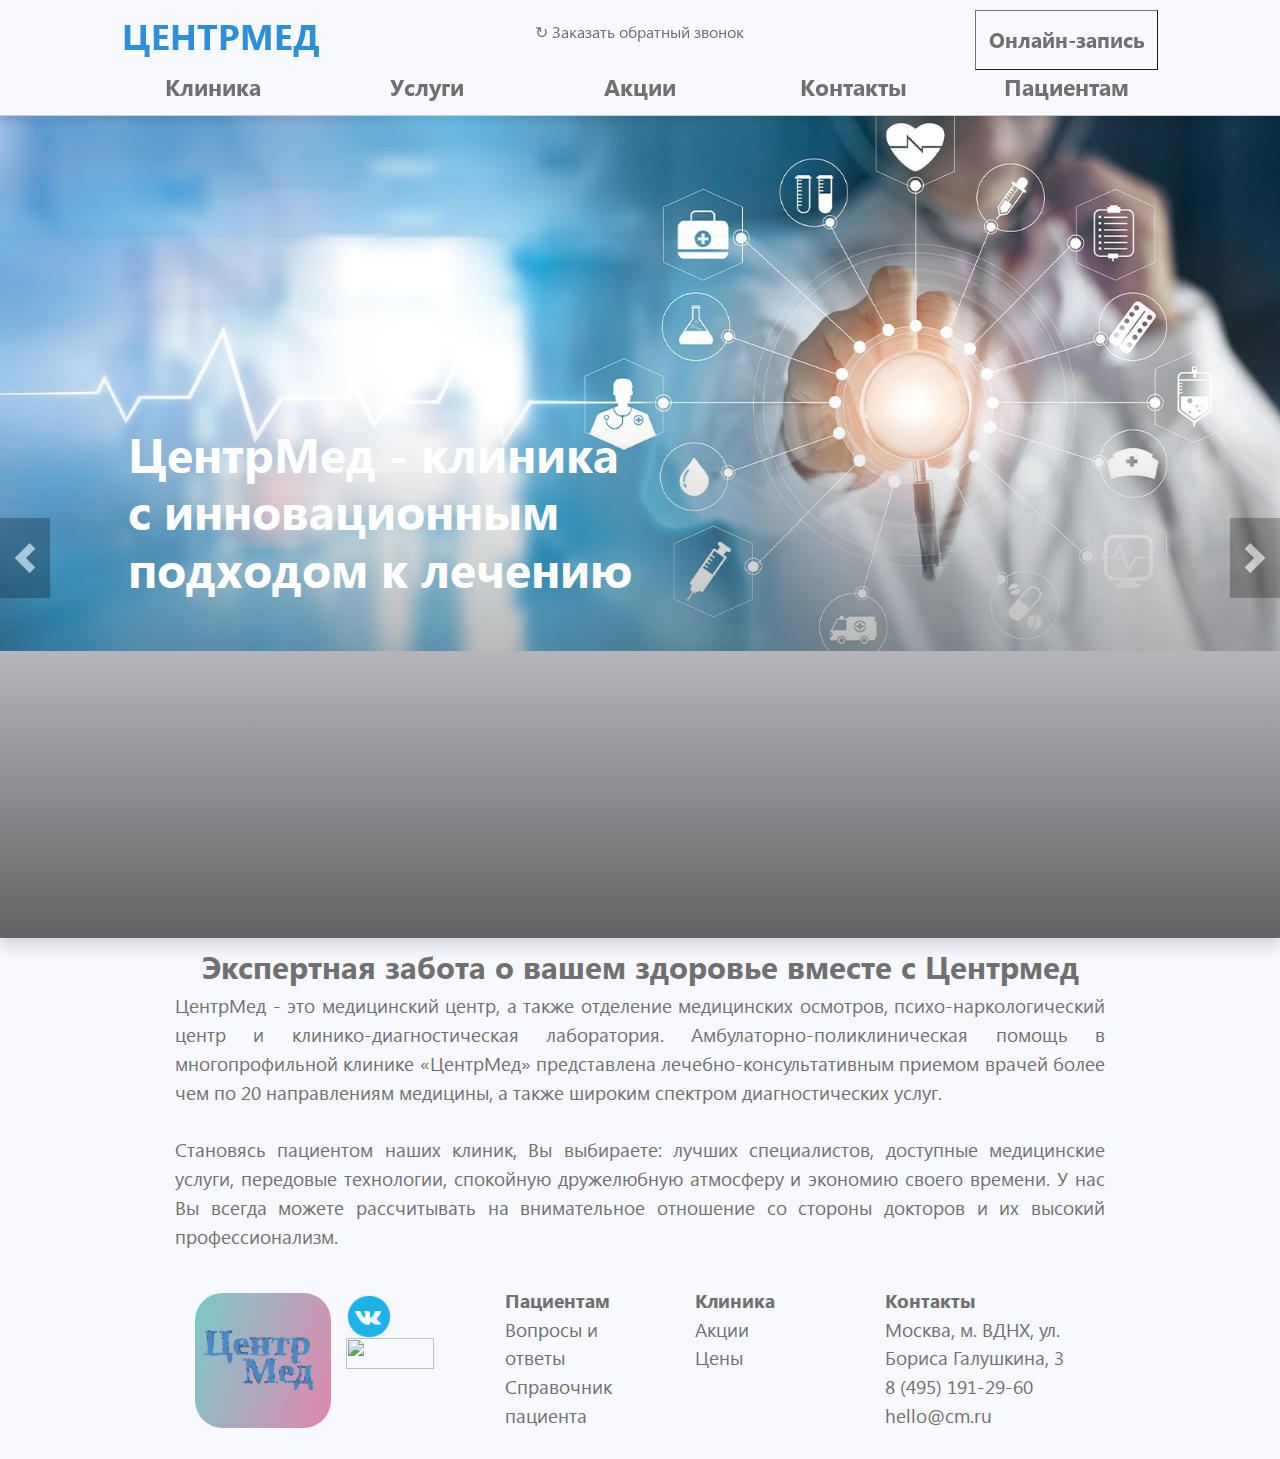
==== index.html @ 6ef2a297 "Update index.html" ====
<!doctype html>
<html lang="ru">
  <head>
    <!-- Required meta tags -->
    <meta charset="utf-8">
    <meta name="viewport" content="width=device-width, initial-scale=1, shrink-to-fit=no">

    <!-- Bootstrap CSS -->
    <link rel="stylesheet" href="https://stackpath.bootstrapcdn.com/bootstrap/4.4.1/css/bootstrap.min.css" integrity="sha384-Vkoo8x4CGsO3+Hhxv8T/Q5PaXtkKtu6ug5TOeNV6gBiFeWPGFN9MuhOf23Q9Ifjh" crossorigin="anonymous">
    
    <link rel="stylesheet" href="css/style.css" type="text/css">
    <link rel="stylesheet" href="css/style_media.css" type="text/css">

    <link rel="shortcut icon" href="media/logo.svg" type="image/png">

    <title>ЦентрМед</title>
  </head>
  <body onload="AutoSlider()">
     <script src="script.js"></script>
    <!-- Optional JavaScript -->
    <!-- jQuery first, then Popper.js, then Bootstrap JS -->
    <script src="https://code.jquery.com/jquery-3.4.1.slim.min.js" integrity="sha384-J6qa4849blE2+poT4WnyKhv5vZF5SrPo0iEjwBvKU7imGFAV0wwj1yYfoRSJoZ+n" crossorigin="anonymous"></script>
    <script src="https://cdn.jsdelivr.net/npm/popper.js@1.16.0/dist/umd/popper.min.js" integrity="sha384-Q6E9RHvbIyZFJoft+2mJbHaEWldlvI9IOYy5n3zV9zzTtmI3UksdQRVvoxMfooAo" crossorigin="anonymous"></script>
    <script src="https://stackpath.bootstrapcdn.com/bootstrap/4.4.1/js/bootstrap.min.js" integrity="sha384-wfSDF2E50Y2D1uUdj0O3uMBJnjuUD4Ih7YwaYd1iqfktj0Uod8GCExl3Og8ifwB6" crossorigin="anonymous"></script>
    <div class = "hier container-fluid">
      <div class = "row">
        <div class = "logo col-md-2 offset-md-1 col-sm-12">
          <b><a href="index.html">ЦЕНТРМЕД</a></b></div>
        <div class = "call col-md-4 offset-md-1 col-sm-6" align="center">
          <a href="#" data-toggle="modal" data-target="#exampleModalCenter2"> &#8635 Заказать обратный звонок</a>
        </div>
        <div class = "col-md-2 offset-md-1 col-sm-6">
          <a href="record.html">
          <button class = 'record' href = "record.html"><b>Онлайн-запись</b></button>
        </div>
      </div>
      <div class = "row">
        <div class = "col-md-2 offset-md-1 col-sm-3" align="center">
          <a href="clinic.html"><b>Клиника</b></a>
        </div>
        <div class = "col-md-2 col-sm-3"align="center">
          <a href="services.html"><b>Услуги</b></a>
        </div>
        <div class = "col-md-2 col-sm-3" align="center">
          <a href="stocks.html"><b>Акции</b></a>
          </div>
        <!--<div class = "col-2" align="center">
          <a href="doctors.html"><b>Врачи</b></a>
        </div>-->
        <div class = "col-md-2 col-sm-3" align="center">
          <a href="contacts.html"><b>Контакты</b></a>
        </div>
        <div class = "col-md-2 col-sm-3" align="center">
          <a href="to_patients.html"><b>Пациентам</b></a>
          </div>
      </div>
    </div>

    <div class = "after-menu slider sl-max container-fluid">
      <div class = "row">
        <div>
          <a class="slider__control slider__control_prev" hrole="button" onclick="setimg(0)"></a>
        </div>
        <div class = "col-12">
          <img id="slide_id" src = "media/slide4.jpg">
        </div>
        <div class = "shadow"></div>
        <div class = "text-slider" id='slider1' style="display: none">
          <p><b>Отзывчивый и грамотный персонал - залог нашего успеха</b></p>
        </div>
        <div class = "text-slider" id='slider2' style="display: none">
          <p><b>У нас работают настоящие профессионалы своего дела</b></p>
        </div>
        <div class = "text-slider" id='slider3' style="display: none">
          <p><b>ЦентрМед - лидер медицинских исследований</b></p>
        </div>
        <div class = "text-slider" id='slider4' style="display: block">
          <p><b>ЦентрМед - клиника с инновационным подходом к лечению</b></p>
        </div>
        <div>
          <a class="slider__control slider__control_next slider__control_show" role="button" onclick="setimg(1)"></a>
        </div>
      </div>
    </div>

    <div class = "container-fluid">
      <div class = "row justify-content-center">
        <div class = "col-md-9 inform" align="justify ">
          <h2 align="center"><b>Экспертная забота о вашем здоровье вместе с Центрмед</b></h2>
          <p>ЦентрМед - это медицинский центр, а также отделение медицинских осмотров, психо-наркологический центр и клинико-диагностическая лаборатория. Амбулаторно-поликлиническая помощь в многопрофильной клинике «ЦентрМед» представлена лечебно-консультативным приемом врачей более чем по 20 направлениям медицины, а также широким спектром диагностических услуг.<br>

          <br>Становясь пациентом наших клиник, Вы выбираете: лучших специалистов, доступные медицинские услуги, передовые технологии, спокойную дружелюбную атмосферу и экономию своего времени. У нас Вы всегда можете рассчитывать на внимательное отношение со стороны докторов и их высокий профессионализм.</p>
        </div>
      </div>
    </div>

     <!-- Button trigger modal
    <button type="button" class="btn btn-primary" data-toggle="modal" data-target="#exampleModalCenter2">
      Запустить модальное окно
    </button>-->

    <div class="modal fade" id="exampleModalCenter2" tabindex="-1" role="dialog" aria-labelledby="exampleModalCenter2Title" aria-hidden="true">
      <div class="modal-dialog modal-dialog-centered" role="document">
        <div class="modal-content">
          <div class="modal-header">
            <h5 class="modal-title" id="exampleModalLongTitle">Заказать обратный звонок</h5>
            <button type="button" class="close" data-dismiss="modal" aria-label="Close">
              <span aria-hidden="true">&times;</span>
            </button>
          </div>
          <div class="modal-body">
            <form>
              <div class="form-group">
                <label for="name">ФИО</label>
                <input type="text" class="form-control" id="name" placeholder="Иванов Иван Иванович">
              </div>
              <div class="form-group">
                <label for="number">Номер телефона</label>
                <input type="phone" class="form-control" id="number" placeholder="+7(922)1212120">
              </div>
               <div class="modal-footer">
              <button type="button" class="btn btn-secondary" data-dismiss="modal">Закрыть</button>
              <button type="button" class="btn btn-primary" data-toggle="modal" data-target="#call-form-answers" data-dismiss="modal">Отправить</button>
            </div>
            </form>
          </div>
        </div>
      </div>
    </div>

    <div class="modal fade" id="call-form-answers" tabindex="-1" role="dialog" aria-labelledby="nametitle" aria-hidden="true">
      <div class="modal-dialog modal-dialog-centered" role="document">
        <div class="modal-content">
          <div class="modal-header">
            <h5 class="modal-title" id="exampleModalLongTitle">Ожидайте звонка</h5>
            <button type="button" class="close" data-dismiss="modal" aria-label="Close">
              <span aria-hidden="true">&times;</span>
            </button>
          </div>
          <div class="modal-body">
            <label for="name">Ваша заявка принята! Администратор в ближайшее время свяжется с вами.</label>
            <div class="modal-footer">
              <button type="button" class="btn btn-secondary" data-dismiss="modal">Закрыть</button>
            </div>
          </div>
        </div>
      </div>
    </div>

    <footer class = "container">
      <div class = "row">
        <div class = "sosials col-md-3 offset-md-1" align = left>
          <img onclick="img_click()" onmouseenter="img_enter()" onmouseleave="img_leave()" id="logomed" src = 'media/cmg.svg' width="65%" class = 'logobot'>
          <div class = "icon">
            <a href="#">
              <img src = "media/vk.png" width="18%">
            </a>
            <!-- <a href="#">
              <img src = "media/google.png" width="18%">
            </a>-->
            <!-- Top100 (Kraken) Counter -->
            <!-- Top100 (Kraken) Widget -->
            <span id="top100_widget"></span>
            <!-- END Top100 (Kraken) Widget -->

            <!-- Top100 (Kraken) Counter -->
            <script>
                (function (w, d, c) {
                (w[c] = w[c] || []).push(function() {
                    var options = {
                        project: 7701853,
                        element: 'top100_widget',
                        user_id: null,
                    };
                    try {
                        w.top100Counter = new top100(options);
                    } catch(e) { }
                });
                var n = d.getElementsByTagName("script")[0],
                s = d.createElement("script"),
                f = function () { n.parentNode.insertBefore(s, n); };
                s.type = "text/javascript";
                s.async = true;
                s.src =
                (d.location.protocol == "https:" ? "https:" : "http:") +
                "//st.top100.ru/top100/top100.js";

                if (w.opera == "[object Opera]") {
                d.addEventListener("DOMContentLoaded", f, false);
            } else { f(); }
            })(window, document, "_top100q");
            </script>
            <noscript>
              <img src="//counter.rambler.ru/top100.cnt?pid=7701853" alt="Топ-100" />
            </noscript>
            <!-- END Top100 (Kraken) Counter -->
            <!--<a href="#">
              <img src = "media/facebook.png" width="18%">
            </a>-->
            <!--LiveInternet counter--><a href="https://www.liveinternet.ru/click"
              target="_blank"><img id="licnt5F09" width="88" height="31" style="border:0" 
              title="LiveInternet: показано число просмотров за 24 часа, посетителей за 24 часа и за сегодня"
              src="[data-uri]"
              alt=""/></a><script>(function(d,s){d.getElementById("licnt5F09").src=
              "https://counter.yadro.ru/hit?t14.10;r"+escape(d.referrer)+
              ((typeof(s)=="undefined")?"":";s"+s.width+"*"+s.height+"*"+
              (s.colorDepth?s.colorDepth:s.pixelDepth))+";u"+escape(d.URL)+
              ";h"+escape(d.title.substring(0,150))+";"+Math.random()})
              (document,screen)</script><!--/LiveInternet-->
          </div>
        </div>
        <div class = "col-md-2 col-sm-4">
          <ul>
            <li><a href="to_patients.html"><b>Пациентам</b></a></li>
            <li><a href="to_patients.html">Вопросы и ответы</a></li>
            <li><a href="directory.html">Справочник пациента</a></li>
          </ul>
        </div>
        <div class = "col-md-2 col-sm-4">
          <ul>
            <li><a href="clinic.html"><b>Клиника</b></a></li>
            <li><a href="stocks.html">Акции</a></li>
            <li><a href="services.html">Цены</a></li>
          </ul>
        </div>
        <div class = "col-md-3 col-sm-4">
          <ul>
            <li><a href="contacts.html"><b>Контакты</b></a></li>
            <li>Москва, м. ВДНХ, 
            ул. Бориса Галушкина, 3</li>
            <li>8 (495) 191-29-60</li>
            <li>hello@cm.ru</li>
          </ul>
        </div>
      </div>
    </footer>
 </body>
</html>
---- css/style.css ----
body{
  color: #707070;
  font-family: 'Segoe UI',sans-serif;
  font-size: 1.2em;
  /*background: #FFFAFA; F8F8FF*/
  background: #F8F8FF;
  width: 100%;
  max-width: 100%;
  overflow-x: hidden;
}
b{
  font-family: 'Segoe UI Bold',sans-serif;
  font-weight: 500;
}
ul {
	list-style: none; /*убираем маркеры списка*/
	margin-top: 1em; /*убираем верхнее и нижнее поле, равное 1em*/
}

.logo a{
  text-decoration: none;
  color: #2D8FD8;
}
.logo a:visited,
.logo a:active,
.logo a:hover{
  color: #2D8FD8;
}

a img{
  text-decoration: none;
}

a{
  color:#707070;
}
a:visited,
a:active,
a:hover{
	color: #707070;
}

.logo{
	font-size: 35px;
	font-family: 'Segoe UI', sans-serif;
	color: #2D8FD8;
}
.call{
	font-size: 16px;
	margin-top: 10px;
}
.col-sm-6{
  width:50%;
}

.hier{
	padding-top: 10px;
	border: 10px;
  padding-bottom: 10px;
  border-bottom: 1px #ccc solid;
  box-shadow: 0 4px 8px rgba(0,0,0,.1);
  position: fixed;
  top: 0;
  background: #F8F8FF;
  z-index: 50;
  font-size: 1.2em;
}
.col-sm-3{
  width:30%;
}

.after-menu{
  padding-top: 120px;
}

.hier-record{
  margin-top: 10px;
  font-size: 0.8em;
}

.hier-record img{
  max-width: 180%;
}

.slider{
	margin-top: -12px;
	margin-bottom: 10px;
  justify-content: center;
}
.text-slider{
  position: absolute;
  top: 46%;
  left: 16%;
  max-width: 520px;
  font-size: 2.5em;
  line-height: 1.2em;
  color:white;
}
.shadow{
  position: absolute;
  right: 0px;
  width: 100%;
  bottom:0;
  height: 700px;
  background: linear-gradient(to top,rgba(0,0,0,.6),rgba(0,0,0,0) 75%);
  pointer-events: none;
  content: "";
}
.slider {
  padding-right: 0px;
  padding-left: 0px;
  margin-left: 0px;
  width: 100%;
  position: relative;
}
#slide_id{
  width:100%;
  height:100%;/*580px*/
}
.sl-max{
  position: relative;
  height: 700px;
}

.slider a{
  z-index: 5;
}
.slider .col-12{
  padding:0px;
}

.slider__control {
  position: absolute;
  top: 60%;
  display: flex;
  align-items: center;
  justify-content: center;
  width: 50px;
  color: #fff;
  text-align: center;
  opacity: 0.5;
  height: 80px;
  transform: translateY(-50%);
  background: rgba(0, 0, 0, 0.5);
}

.slider__control:hover,
.slider__control:focus {
  color: #fff;
  text-decoration: none;
  outline: 0;
  opacity: 0.9;
}

.slider__control_prev {
  left: 0;
}

.slider__control_next {
  right:0;
}

.slider__control::before {
  content: "";
  display: inline-block;
  width: 30px;
  height: 30px;
  background: transparent no-repeat center center;
  background-size: 100% 100%;
}

.slider__control_prev::before {
  background-image: url("data:image/svg+xml;charset=utf8,%3Csvg xmlns='http://www.w3.org/2000/svg' fill='%23fff' viewBox='0 0 8 8'%3E%3Cpath d='M5.25 0l-4 4 4 4 1.5-1.5-2.5-2.5 2.5-2.5-1.5-1.5z'/%3E%3C/svg%3E");
}

.slider__control_next::before {
  background-image: url("data:image/svg+xml;charset=utf8,%3Csvg xmlns='http://www.w3.org/2000/svg' fill='%23fff' viewBox='0 0 8 8'%3E%3Cpath d='M2.75 0l-1.5 1.5 2.5 2.5-2.5 2.5 1.5 1.5 4-4-4-4z'/%3E%3C/svg%3E");
}

.sosials img{
  float:left;
  margin-top: 10px;
}

.logobot{
  padding: 15px;
}

.sosials a{
  margin-top: 5px;
}
.icon{
  margin-top: 27px;
}
.icon img{
  margin-top:-1px;
}

.search{
  padding-top: 3px;
  margin-top:10px;
  height: 40px; /* Размеры */
  outline: 2px solid #707070; 
  border: 1px solid #fff; 
  color: #707070;;
  background: #F8F8FF;
}

.button-search{
  min-width: 10%;
  margin-left: 15px;
  margin-top:10px;
  padding-top:2px;
  height: 40px;
  color: #F8F8FF;
  background-color:#2D8FD8;
  border-radius: 25px;
  border:0px;
}

.doctor{
  margin-top:20px;
  min-height: 300px;
  background-color:#DBE9EB;
  border-radius: 30px;
}


.photo img{
  border-radius: 50%;
  width: 110%;
  margin-top: 50px;
  float: left;
}

.text-doctor{
  font-size: 0.8em;
  margin-top: 2%;

}

.text-doctor h2{
  font-size: 1.25em;
}

.text-doctor img{
  margin-bottom: 5px;
  width: 5%;
}

.time-ago{
  margin-top: 20%;
  font-size: 0.85em;

}

.record{
  border-width: 1px;
  color: #707070;
  border-color: #707070;
  background: #F8F8FF;
  width: 100%;
  font-size: 0.9em;
  height: 60px;
}
.col-sm-4 .record{
  width:50%;
}

.record:focus,
.record:hover{
  background: linear-gradient(135deg,#79CBCA,#E684AE);
  border-width: 0px;
  color: #F8F8FF;
}

.record-panel{
  font-size: 0.8em;
  margin-top: 2%;
}

.record-panel p{
  margin-bottom: 7px;
  font-size: 0.98em;
  float:left;
  margin-left:5px;
  
}

.button-panel button{
  height: 33px;
  min-width: 100px;
  color: #707070;
  background-color: #F8F8FF;
  border:0px;
  margin-right: 10px;/*2%*/
  float: center;

}

.button-panel .left{
  border-radius: 20px;
  border-top-left-radius: 0px;
}

.button-panel .right{
  border-radius: 20px;
  border-top-right-radius: 0px;
}

.button-panel .center{
  border-radius: 20px;
}

.button-panel button:hover,
.button-panel button:focus{
  color: #F8F8FF;
  background-color: #2D8FD8;
}

.button-panel .activ{
  color: #F8F8FF;
  background-color: #2D8FD8;
}

.time-panel{
  padding-left: 6%;
}

.time-panel button{
  height: 30px;
  min-width: 19%;
  color: #707070;
  background-color: #F8F8FF;
  border: 0px;
  margin-right: 1em;/*6%*/
  margin-top: 0.8em;
  float: left;
  border-radius: 3px;
}

.time-panel button:hover,
.time-panel button:focus{
  color: #F8F8FF;
  background-color: #2D8FD8;
}

.time-panel .activ{
  color: #F8F8FF;
  background-color: #2D8FD8;
}

.record-panel .number{
  margin-top: 7%;
  font-size: 0.98em;
}

.form-group{
  margin: 5px;
}
.form-group label{
  font-size: 0.98em;
}
.blocked{
  background: #808080;
  opacity: 1;
}

.picture-link{
  border-radius: 10px;
  margin-top: 10px
}
.text-picture-link{
  position: relative;
  bottom: 2.2em;
  text-align: center;
  vertical-align: center;
}
---- css/style_media.css ----
@font-face {
font-family: 'Segoe UI Bold';
src: url(../fonts/SegoeUIBold.ttf);
}
@font-face {
font-family: 'Segoe UI';
src: url(../fonts/SegoeUI.ttf);
}
@media (min-width: 319px) {
  .slider{
    margin-top: 60px;
  }
  .sosials{
    display: none;
  }
  .inform h2{
    font-size: 1em;
  }
  .slider__control {
    width: 20px;
    height: 30px;
  }
  .info{
    margin-top: 60px;
  }
  .hier{
    font-size: 0.9em;
  }
  .hier-record{
    margin-top: 4em;
  }
  .sl-max{
    height: 100%;
  }
  .slider__control {
    top: 70%;
  }
  #slide_id{
    height:100%;
  }
  .text-slider{
    top: 60%;
    left: 10%;
    width: 140px;
    font-size: 0.7em;
    line-height: 1em;
    color:white;
  }
  .heading h2{
    font-size: 0.7em;
  }
  .crawl p{
    font-size: 0.6em;
  }
  .banner{
    font-size: 0.6em;
  }
}

@media (min-width: 374px) {
  .slider{
    margin-top: 60px;
  }
  .sosials{
    display: none;
  }
  .inform h2{
    font-size: 1em;
  }
  .slider__control {
    width: 20px;
    height: 30px;
  }
  .info{
    margin-top: 60px;
  }
  .hier{
    font-size: 0.9em;
  }
  .sl-max{
    height: 100%;
  }
  .slider__control {
    top: 70%;
  }
  #slide_id{
    height:100%;
  }
  .text-slider{
    top: 60%;
    left: 10%;
    width: 185px;
    font-size: 0.9em;
    line-height: 1em;
    color:white;
  }
    .heading h2{
    font-size: 0.8em;
  }
  .crawl p{
    font-size: 0.7em;
  }
}

@media (min-width: 425px) {
  .slider{
    margin-top: 60px;
  }
  .sosials{
    display: none;
  }
  .inform h2{
    font-size: 1em;
  }
  .slider__control {
    width: 20px;
    height: 30px;
  }
  .info{
    margin-top: 60px;
  }
  .hier{
    font-size: 0.9em;
  }
  .sl-max{
   height: 100%;
  }
  .slider__control {
    top: 70%;
  }
  #slide_id{
    height:100%;
  }
  .text-slider{
    top: 60%;
    left: 10%;
    width: 185px;
    font-size: 0.9em;
    line-height: 1em;
    color:white;
  }
    .heading h2{
    font-size: 0.9em;
  }
  .crawl p{
    font-size: 0.8em;
  }
}

@media (min-width: 767px) {
  .slider{
    margin-top: -15px;
  }
  .sosials{
    display: inline;
  }
  .inform h2{
    font-size: 1em;
  }
  .slider__control {
    width: 20px;
    height: 30px;
  }
  .info{
    margin-top: -10px;
  }
  .hier{
    font-size: 0.9em;
  }
  .hier-record{
    margin-top: 1em;
  }
  .sl-max{
    height: 100%;
  }
  .slider__control {
    top: 60%;
  }
  #slide_id{
    height:100%;
  }
  .text-slider{
    top: 50%;
    left: 16%;
    width: 290px;
    font-size: 1.4em;
    line-height: 1em;
    color:white;
  }
    .heading h2{
    font-size: 1em;
  }
  .crawl p{
    font-size: 0.9em;
  }
  .banner h2{
    font-size: 2.5em;
  }
}
@media (min-width: 1023px) {
  body{
    font-size: 1.2em;
  }
  .slider{
    margin-top: -12px;
  }
  .inform h2{
    font-size: 1.6em;
  }
  .slider__control {
    width: 50px;
    height: 80px;
}
  .info{
    margin-top: -7px;
  }
  .hier{
    font-size: 1.2em;
  }
  .sl-max{
    height: 100%;
  }
  .slider__control {
    top: 60%;
  }
  #slide_id{
    height:100%;
  }
  .text-slider{
    top: 46%;
    left: 10%;
    width: 520px;
    font-size: 2.5em;
    line-height: 1.2em;
  }
    .heading h2{
    font-size: 1.5rem;
  }
  .crawl p{
    font-size: 1em;
  }
}

@media (min-width: 1030px) {
  .sl-max{
    height: 692px;
  }
  .info{
    margin-top: -1px;
  }
  .heading h2{
    font-size: 1.8rem;
}
@media (min-width: 1030px) {
  .sl-max{
    height: 105.5vh;
  }
  .info{
    margin-top: -1px;
  }
  .heading h2{
    font-size: 1.8rem;
}

@media (max-width: 320px) {
  .hier-record{
    margin-top: 90px;
  }
  .heading-record h2{
    font-size: 1em;
  }
}
@media (max-width: 375px) {
  .hier-record{
    margin-top: 90px;
  }
}
@media (max-width: 425px) {
  .hier-record{
    margin-top: 90px;
  }
}
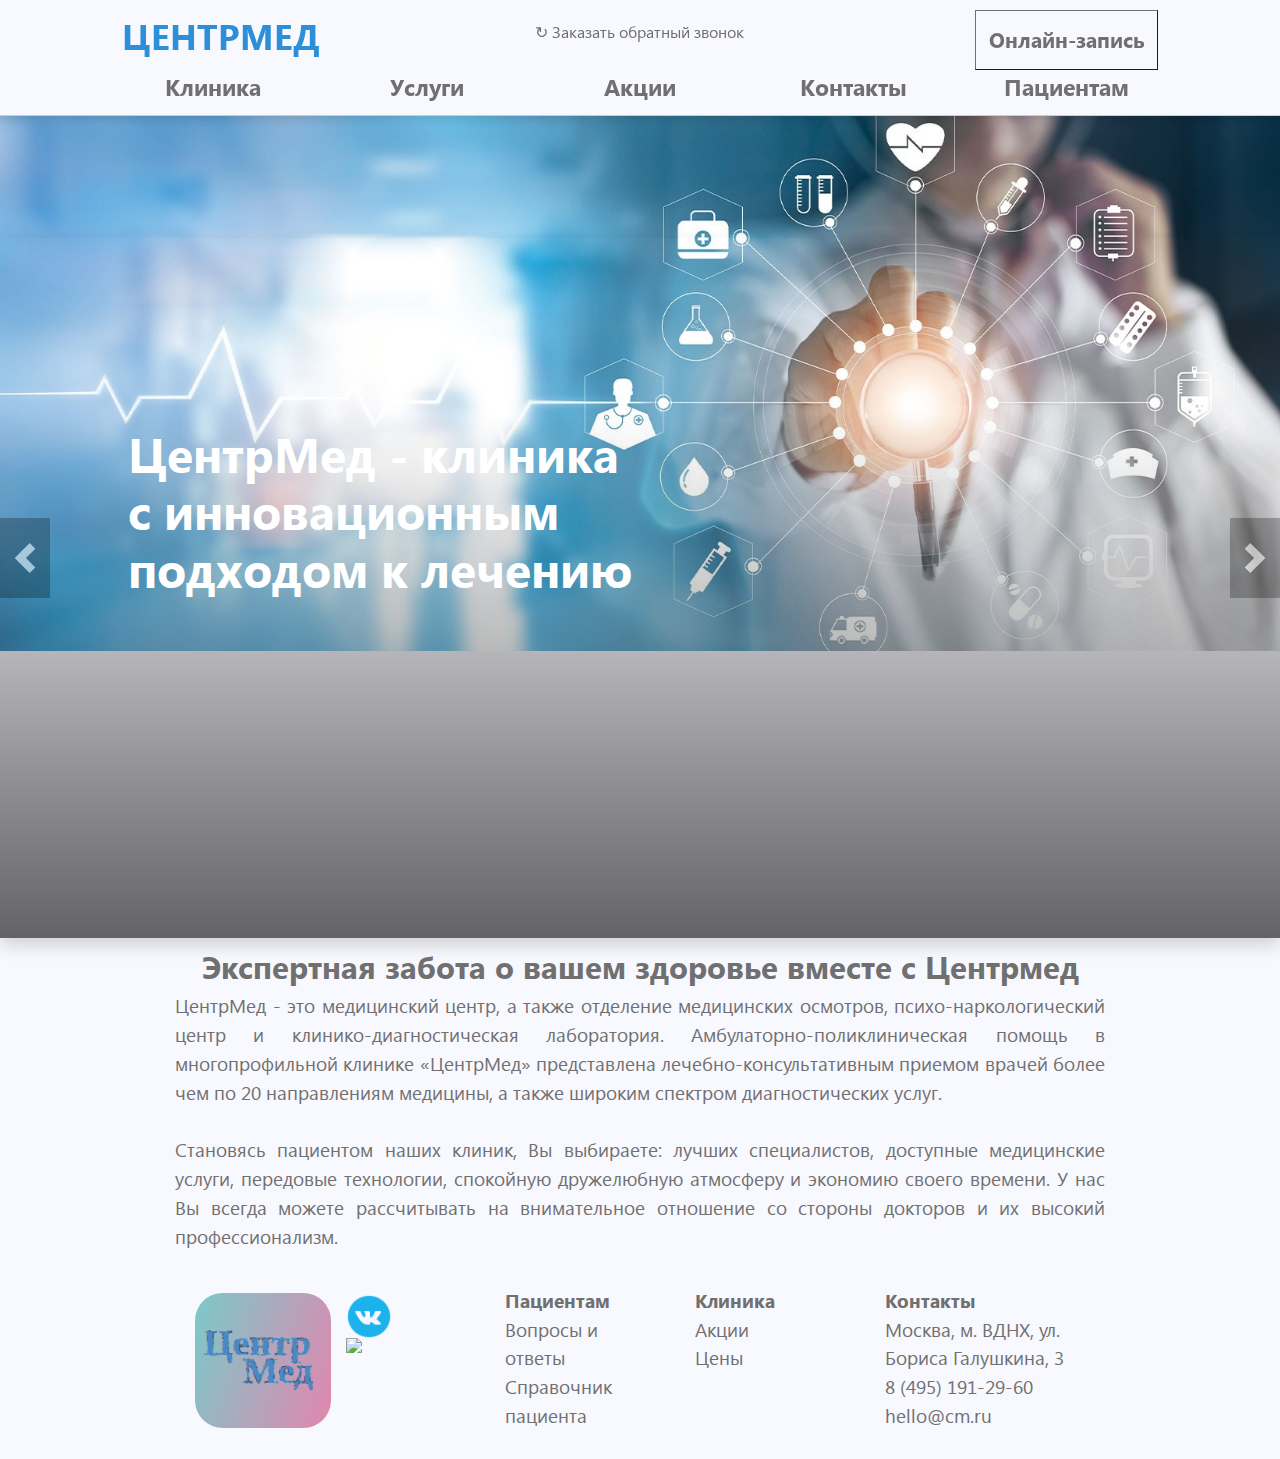
==== commit 4670344f: "Update index.html" ====
--- a/index.html
+++ b/index.html
@@ -14,6 +14,22 @@
     <link rel="shortcut icon" href="media/logo.svg" type="image/png">
 
     <title>ЦентрМед</title>
+        <script type="text/javascript" >
+       (function(m,e,t,r,i,k,a){m[i]=m[i]||function(){(m[i].a=m[i].a||[]).push(arguments)};
+       m[i].l=1*new Date();
+       for (var j = 0; j < document.scripts.length; j++) {if (document.scripts[j].src === r) { return; }}
+       k=e.createElement(t),a=e.getElementsByTagName(t)[0],k.async=1,k.src=r,a.parentNode.insertBefore(k,a)})
+       (window, document, "script", "https://mc.yandex.ru/metrika/tag.js", "ym");
+
+       ym(90886723, "init", {
+            clickmap:true,
+            trackLinks:true,
+            accurateTrackBounce:true,
+            webvisor:true
+       });
+    </script>
+    <noscript><div><img src="https://mc.yandex.ru/watch/90886723" style="position:absolute; left:-9999px;" alt="" /></div></noscript>
+    <!-- /Yandex.Metrika counter -->
   </head>
   <body onload="AutoSlider()">
      <script src="script.js"></script>
@@ -197,16 +213,29 @@
             <!--<a href="#">
               <img src = "media/facebook.png" width="18%">
             </a>-->
-            <!--LiveInternet counter--><a href="https://www.liveinternet.ru/click"
-              target="_blank"><img id="licnt5F09" width="88" height="31" style="border:0" 
-              title="LiveInternet: показано число просмотров за 24 часа, посетителей за 24 часа и за сегодня"
-              src="[data-uri]"
-              alt=""/></a><script>(function(d,s){d.getElementById("licnt5F09").src=
-              "https://counter.yadro.ru/hit?t14.10;r"+escape(d.referrer)+
-              ((typeof(s)=="undefined")?"":";s"+s.width+"*"+s.height+"*"+
-              (s.colorDepth?s.colorDepth:s.pixelDepth))+";u"+escape(d.URL)+
-              ";h"+escape(d.title.substring(0,150))+";"+Math.random()})
-              (document,screen)</script><!--/LiveInternet-->
+            <!-- Yandex.Metrika informer -->
+<a href="https://metrika.yandex.ru/stat/?id=90886723&amp;from=informer"
+target="_blank" rel="nofollow"><img src="https://informer.yandex.ru/informer/90886723/1_0_FFFFFFFF_EFEFEFFF_0_pageviews"
+style="width:80px; height:15px; border:0;" alt="Яндекс.Метрика" title="Яндекс.Метрика: данные за сегодня (просмотры)" class="ym-advanced-informer" data-cid="90886723" data-lang="ru" /></a>
+<!-- /Yandex.Metrika informer -->
+
+<!-- Yandex.Metrika counter -->
+<script type="text/javascript" >
+   (function(m,e,t,r,i,k,a){m[i]=m[i]||function(){(m[i].a=m[i].a||[]).push(arguments)};
+   m[i].l=1*new Date();
+   for (var j = 0; j < document.scripts.length; j++) {if (document.scripts[j].src === r) { return; }}
+   k=e.createElement(t),a=e.getElementsByTagName(t)[0],k.async=1,k.src=r,a.parentNode.insertBefore(k,a)})
+   (window, document, "script", "https://mc.yandex.ru/metrika/tag.js", "ym");
+
+   ym(90886723, "init", {
+        clickmap:true,
+        trackLinks:true,
+        accurateTrackBounce:true,
+        webvisor:true
+   });
+</script>
+<noscript><div><img src="https://mc.yandex.ru/watch/90886723" style="position:absolute; left:-9999px;" alt="" /></div></noscript>
+<!-- /Yandex.Metrika counter -->
           </div>
         </div>
         <div class = "col-md-2 col-sm-4">
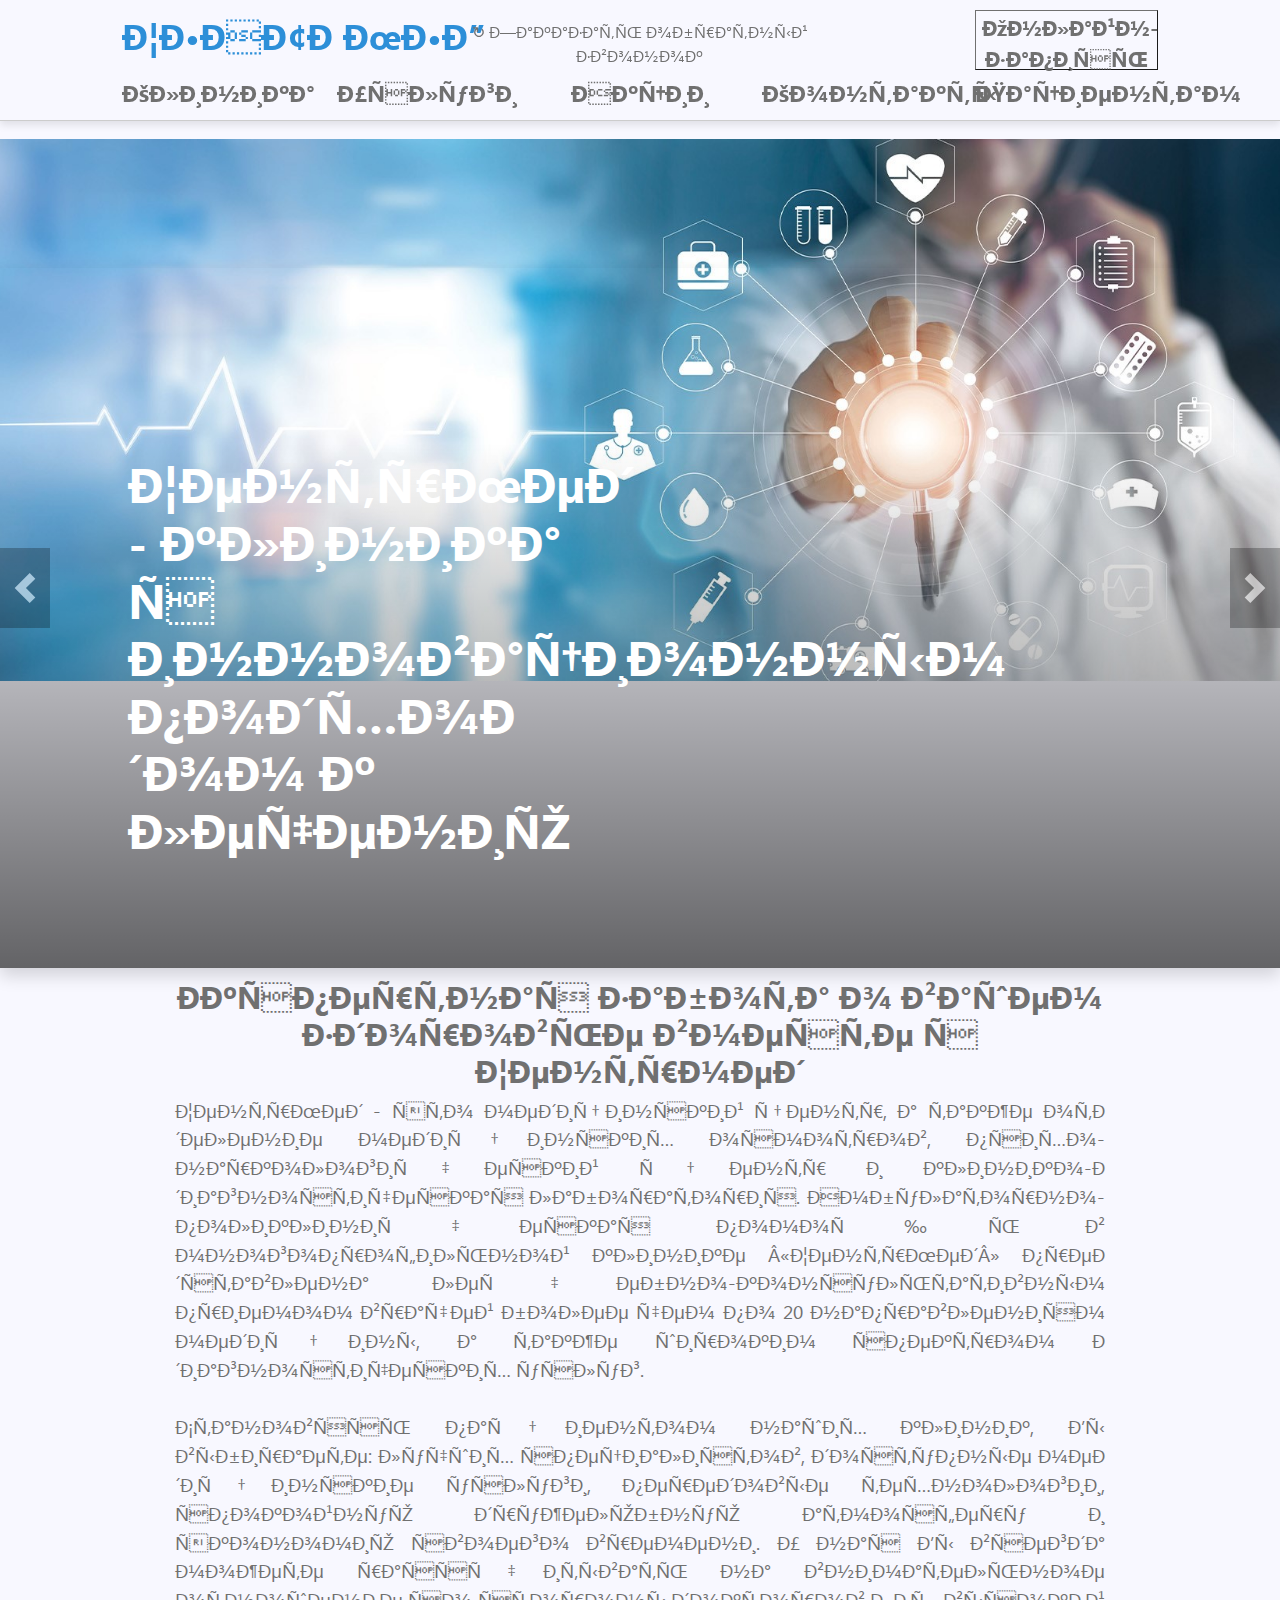
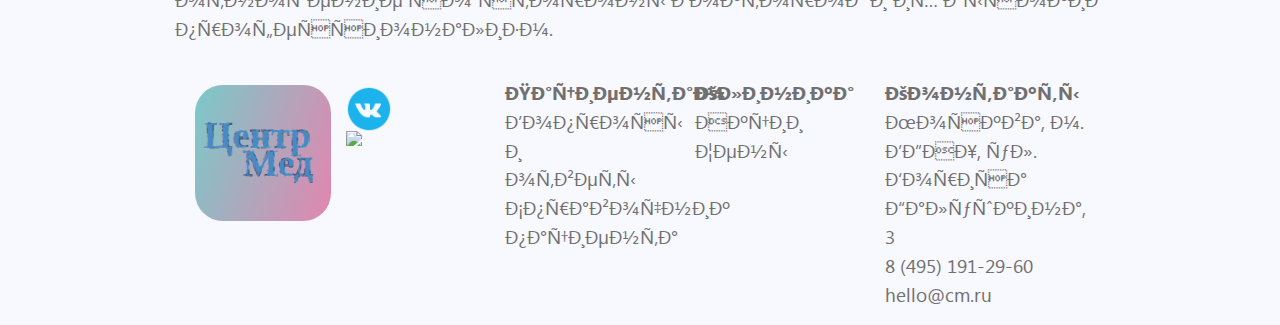
==== commit 77139a6c: "Update index.html" ====
--- a/index.html
+++ b/index.html
@@ -1,6 +1,29 @@
 <!doctype html>
 <html lang="ru">
   <head>
+    <!-- Yandex.Metrika informer -->
+<a href="https://metrika.yandex.ru/stat/?id=90886723&amp;from=informer"
+target="_blank" rel="nofollow"><img src="https://informer.yandex.ru/informer/90886723/3_0_FFFFFFFF_EFEFEFFF_0_uniques"
+style="width:88px; height:31px; border:0;" alt="Яндекс.Метрика" title="Яндекс.Метрика: данные за сегодня (просмотры, визиты и уникальные посетители)" class="ym-advanced-informer" data-cid="90886723" data-lang="ru" /></a>
+<!-- /Yandex.Metrika informer -->
+
+<!-- Yandex.Metrika counter -->
+<script type="text/javascript" >
+   (function(m,e,t,r,i,k,a){m[i]=m[i]||function(){(m[i].a=m[i].a||[]).push(arguments)};
+   m[i].l=1*new Date();
+   for (var j = 0; j < document.scripts.length; j++) {if (document.scripts[j].src === r) { return; }}
+   k=e.createElement(t),a=e.getElementsByTagName(t)[0],k.async=1,k.src=r,a.parentNode.insertBefore(k,a)})
+   (window, document, "script", "https://mc.yandex.ru/metrika/tag.js", "ym");
+
+   ym(90886723, "init", {
+        clickmap:true,
+        trackLinks:true,
+        accurateTrackBounce:true,
+        webvisor:true
+   });
+</script>
+<noscript><div><img src="https://mc.yandex.ru/watch/90886723" style="position:absolute; left:-9999px;" alt="" /></div></noscript>
+<!-- /Yandex.Metrika counter -->
     <!-- Required meta tags -->
     <meta charset="utf-8">
     <meta name="viewport" content="width=device-width, initial-scale=1, shrink-to-fit=no">
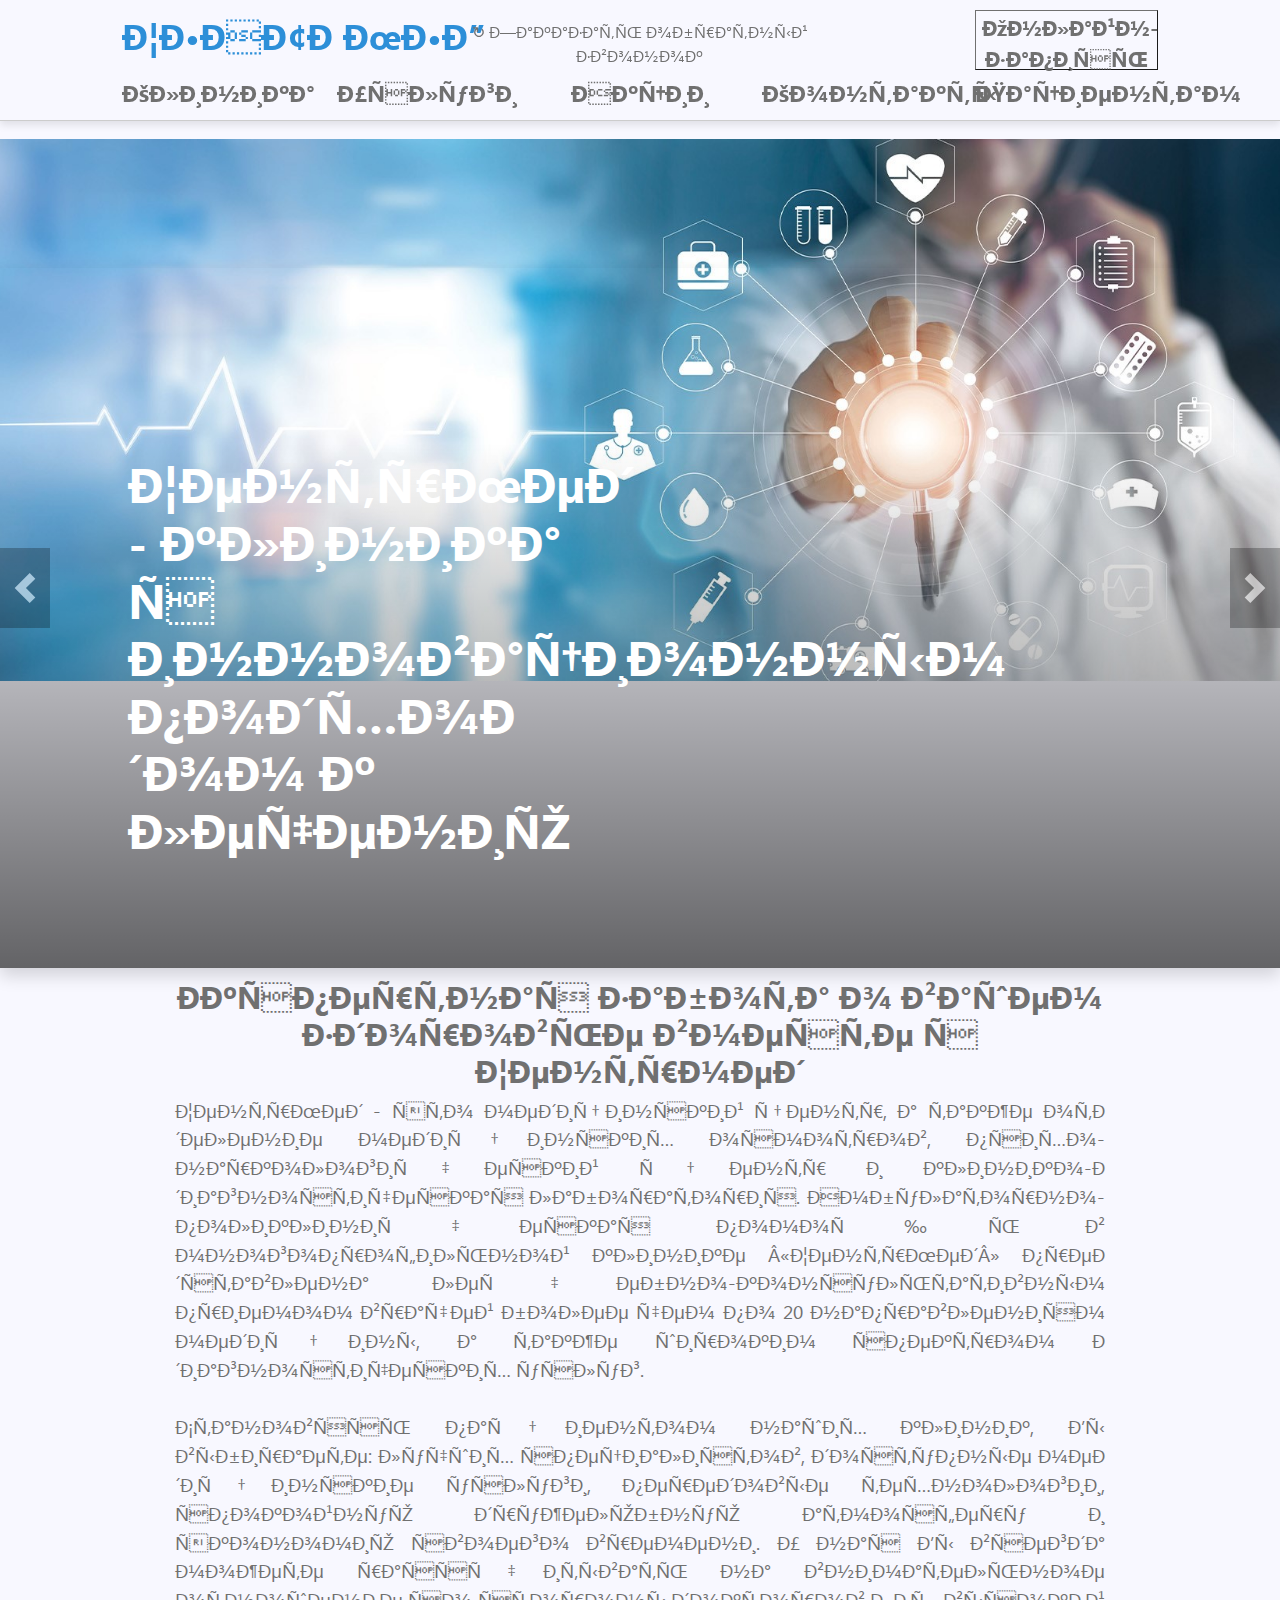
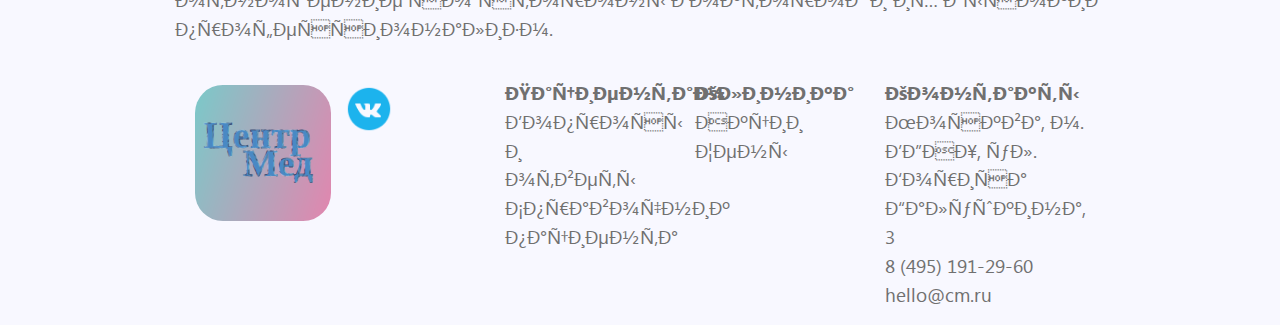
==== commit 6fb706ac: "Update index.html" ====
--- a/index.html
+++ b/index.html
@@ -236,29 +236,7 @@
             <!--<a href="#">
               <img src = "media/facebook.png" width="18%">
             </a>-->
-            <!-- Yandex.Metrika informer -->
-<a href="https://metrika.yandex.ru/stat/?id=90886723&amp;from=informer"
-target="_blank" rel="nofollow"><img src="https://informer.yandex.ru/informer/90886723/1_0_FFFFFFFF_EFEFEFFF_0_pageviews"
-style="width:80px; height:15px; border:0;" alt="Яндекс.Метрика" title="Яндекс.Метрика: данные за сегодня (просмотры)" class="ym-advanced-informer" data-cid="90886723" data-lang="ru" /></a>
-<!-- /Yandex.Metrika informer -->
-
-<!-- Yandex.Metrika counter -->
-<script type="text/javascript" >
-   (function(m,e,t,r,i,k,a){m[i]=m[i]||function(){(m[i].a=m[i].a||[]).push(arguments)};
-   m[i].l=1*new Date();
-   for (var j = 0; j < document.scripts.length; j++) {if (document.scripts[j].src === r) { return; }}
-   k=e.createElement(t),a=e.getElementsByTagName(t)[0],k.async=1,k.src=r,a.parentNode.insertBefore(k,a)})
-   (window, document, "script", "https://mc.yandex.ru/metrika/tag.js", "ym");
-
-   ym(90886723, "init", {
-        clickmap:true,
-        trackLinks:true,
-        accurateTrackBounce:true,
-        webvisor:true
-   });
-</script>
-<noscript><div><img src="https://mc.yandex.ru/watch/90886723" style="position:absolute; left:-9999px;" alt="" /></div></noscript>
-<!-- /Yandex.Metrika counter -->
+
           </div>
         </div>
         <div class = "col-md-2 col-sm-4">
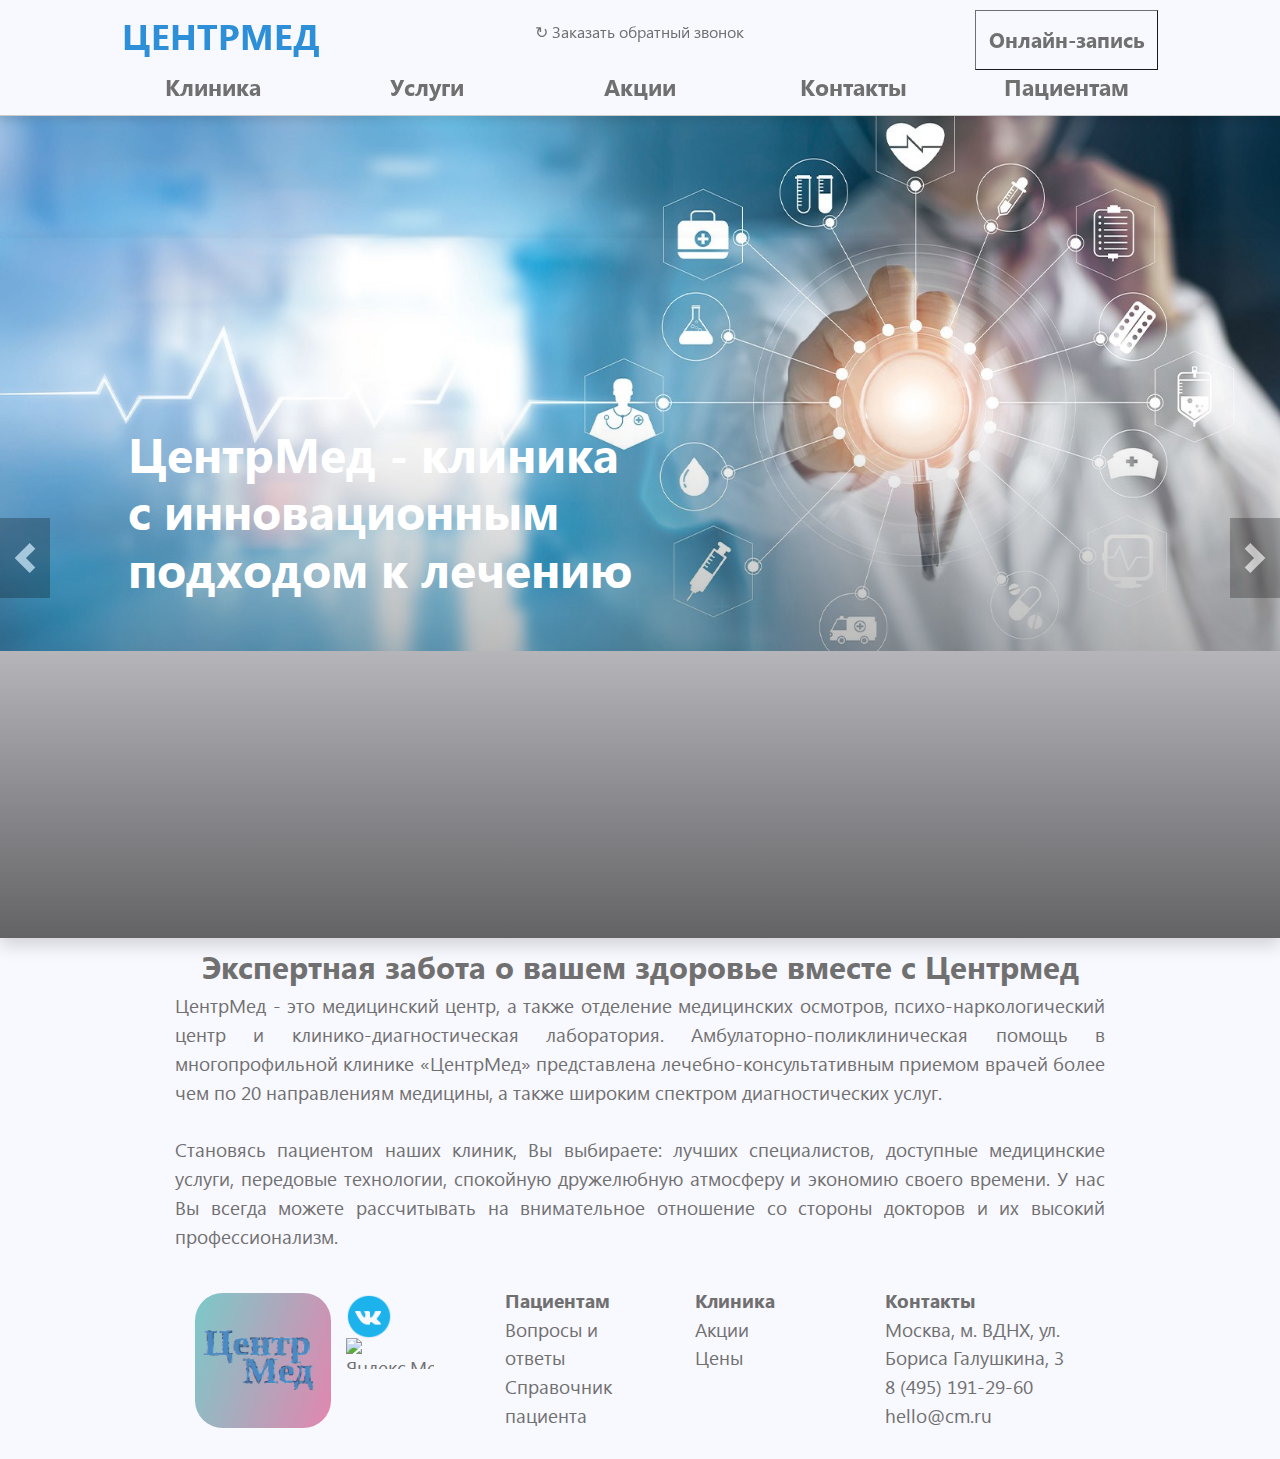
==== commit 0467b95d: "Update index.html" ====
--- a/index.html
+++ b/index.html
@@ -1,29 +1,7 @@
 <!doctype html>
 <html lang="ru">
   <head>
-    <!-- Yandex.Metrika informer -->
-<a href="https://metrika.yandex.ru/stat/?id=90886723&amp;from=informer"
-target="_blank" rel="nofollow"><img src="https://informer.yandex.ru/informer/90886723/3_0_FFFFFFFF_EFEFEFFF_0_uniques"
-style="width:88px; height:31px; border:0;" alt="Яндекс.Метрика" title="Яндекс.Метрика: данные за сегодня (просмотры, визиты и уникальные посетители)" class="ym-advanced-informer" data-cid="90886723" data-lang="ru" /></a>
-<!-- /Yandex.Metrika informer -->
-
-<!-- Yandex.Metrika counter -->
-<script type="text/javascript" >
-   (function(m,e,t,r,i,k,a){m[i]=m[i]||function(){(m[i].a=m[i].a||[]).push(arguments)};
-   m[i].l=1*new Date();
-   for (var j = 0; j < document.scripts.length; j++) {if (document.scripts[j].src === r) { return; }}
-   k=e.createElement(t),a=e.getElementsByTagName(t)[0],k.async=1,k.src=r,a.parentNode.insertBefore(k,a)})
-   (window, document, "script", "https://mc.yandex.ru/metrika/tag.js", "ym");
-
-   ym(90886723, "init", {
-        clickmap:true,
-        trackLinks:true,
-        accurateTrackBounce:true,
-        webvisor:true
-   });
-</script>
-<noscript><div><img src="https://mc.yandex.ru/watch/90886723" style="position:absolute; left:-9999px;" alt="" /></div></noscript>
-<!-- /Yandex.Metrika counter -->
+ 
     <!-- Required meta tags -->
     <meta charset="utf-8">
     <meta name="viewport" content="width=device-width, initial-scale=1, shrink-to-fit=no">
@@ -236,7 +214,29 @@
             <!--<a href="#">
               <img src = "media/facebook.png" width="18%">
             </a>-->
-
+                 <!-- Yandex.Metrika informer -->
+<a href="https://metrika.yandex.ru/stat/?id=90886723&amp;from=informer"
+target="_blank" rel="nofollow"><img src="https://informer.yandex.ru/informer/90886723/3_0_FFFFFFFF_EFEFEFFF_0_uniques"
+style="width:88px; height:31px; border:0;" alt="Яндекс.Метрика" title="Яндекс.Метрика: данные за сегодня (просмотры, визиты и уникальные посетители)" class="ym-advanced-informer" data-cid="90886723" data-lang="ru" /></a>
+<!-- /Yandex.Metrika informer -->
+
+<!-- Yandex.Metrika counter -->
+<script type="text/javascript" >
+   (function(m,e,t,r,i,k,a){m[i]=m[i]||function(){(m[i].a=m[i].a||[]).push(arguments)};
+   m[i].l=1*new Date();
+   for (var j = 0; j < document.scripts.length; j++) {if (document.scripts[j].src === r) { return; }}
+   k=e.createElement(t),a=e.getElementsByTagName(t)[0],k.async=1,k.src=r,a.parentNode.insertBefore(k,a)})
+   (window, document, "script", "https://mc.yandex.ru/metrika/tag.js", "ym");
+
+   ym(90886723, "init", {
+        clickmap:true,
+        trackLinks:true,
+        accurateTrackBounce:true,
+        webvisor:true
+   });
+</script>
+<noscript><div><img src="https://mc.yandex.ru/watch/90886723" style="position:absolute; left:-9999px;" alt="" /></div></noscript>
+<!-- /Yandex.Metrika counter -->
           </div>
         </div>
         <div class = "col-md-2 col-sm-4">
